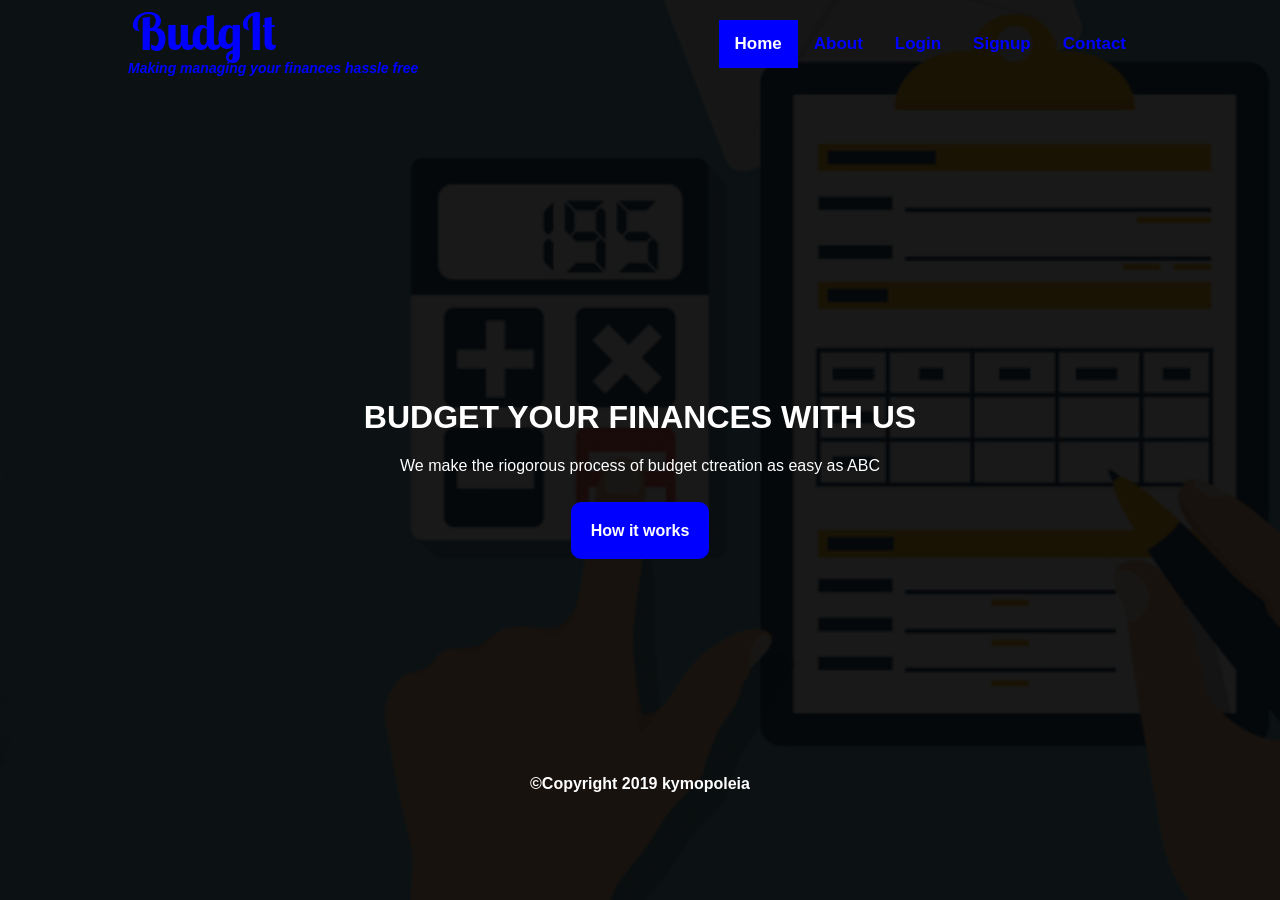
==== index.html @ b8f73a2d "created a login and signup page that is validated with javascript" ====
<!DOCTYPE html>
<html lang="en">
<head>
    <meta charset="UTF-8">
    <meta name="viewport" content="width=device-width, initial-scale=1.0">
    <meta http-equiv="X-UA-Compatible" content="ie=edge">
    <title>BudgIt</title>
    <link rel = "icon" href = "images\logo2.png" type = "image/png">
    <link rel="stylesheet" href="style.css">
    <link href="https://fonts.googleapis.com/css?family=Lobster|Lobster+Two&display=swap" rel="stylesheet">
    <link rel="stylesheet" href="https://stackpath.bootstrapcdn.com/font-awesome/4.7.0/css/font-awesome.min.css">
</head>
<body>
    <div class="container">
        <div class="main">
            <header>
                <div id="logo-div">
                    <img src="images/logo.png" id="logo" alt=""> <span id="logo-text">BudgIt</span> 
                    <p>Making managing your finances hassle free</p>
                </div>
                <div id="nav-div" class="nav-div">
                    <p> <a href="index.html" class="active"> Home</a>
                        <a href=""> About</a>
                        <a href="login.html" > Login</a>
                        <a href="signup.html" id="signup"> Signup</a>
                        <a href=""> Contact</a>
                        <a href="javascript:void(0);" class="icon" onclick="myFunction()">
                                <img src="img/mdi_menu.png" alt="">
                              </a>
                    </p>
                </div>
            </header>
            <div class="center">
                   <h1>BUDGET YOUR FINANCES WITH US</h1>
                   <p>We make the riogorous process of budget ctreation as easy as ABC</p>
                   <p><a href="#" id="link">How it works</a></p>

            </div>
            <div class="clear"></div>
            <footer>
                <b>&copy;Copyright 2019 kymopoleia</b>
            </footer>
        </div>
    </div>
    <script src="script.js"></script>
</body>
</html>
---- style.css ----
body{
    margin:0;
    font-family: Arial, Helvetica, sans-serif;
    background: url('img/budget.png') no-repeat;
    background-size: cover;
}
body a:hover{
    color: black;
}
.container{
    height: 100vh;
    width: 100%;
    background-color: rgba(0, 0, 0, 0.9);
    
}
.main{
    width: 80%;
    margin: 0 auto;
    /* background-color: gray; */
    height: 100vh;
}
#logo-div{
    float: left;
}
#logo-div p{
    font-style: italic;
    font-size: 14px;
    color: #0000FF;
    font-weight: bold;
    margin-top: -3px;
}
#logo-text{
    /* margin-top: -10px; */
    font-family: 'Lobster Two', cursive;
    font-weight: bold;
    font-size: 50px;
    color: #0000FF;
}
.nav-div{
    float: right;
    
    word-spacing: 10px;
    font-size: 20px;
    padding-right: 10px;
    
}
.nav-div .icon {
    display: none;
  }
header{
    overflow: hidden;
}
.nav-div a.active {
    background-color:#0000FF;
    color: white;
  }
.nav-div a{
    float: left;
    display: block;
    text-align: center;
    padding: 14px 16px;
    color: #0000FF;
    text-decoration: none;
    font-weight: bold;
    font-size: 17px;
}
.content-fields{
    float: left;

}
.content-fields label{
    color: white

}
.content{
    text-align: center;
    color: white;
    height: 68vh;
    
}
.center{
    margin-top: 100px;
}
.center a{
    padding: 20px;
    background-color: #0000FF;
    line-height: 80px;
    text-decoration: none;
    color: #fff;
    font-weight: bolder;
    border-radius: 10px;
}
.content-fields h2{
    font-family: 'Lobster Two', cursive;
    font-weight: bold;
    font-size: 45px;
    color: #0000FF;
    font-weight: normal;
}
.content-fields p{
    margin-top: -30px;
    font-size: 30px;
}
.content-fields a{
    color: red;
    font-style: italic;
    font-size: 18px;
    text-decoration: none;
    font-weight: bold;
}

#form input{
    padding: 10px 10px;
    width: 250px;
    border: none;
    border-bottom: 1px solid black;
    border-radius: 5px;
    outline:none;
    margin-bottom: 10px;
}
#password{
    padding: 10px 10px;
    width: 150px;
    border: none;
    border-bottom: 1px solid black;
    border-radius: 5px;
    outline:none;
    margin-bottom: 10px;
}
#submit{
    background:#0000FF;
    color: #fff;
    height: 47px;
    font-weight: bold;
    font-size: 24px;
    border-radius: 5px;
    border: none !important;
    width: 270px !important;
    }

footer{
    width: 100%;
    text-align: center;
    position: relative;
    /* top: 15vh; */
    color: white;
}
.clear{
    clear: both;
}
/* Mobile Styles */
@media only screen and (max-width: 400px) {
    #logo-div{
        float: left;
        margin-top: 20px;
        overflow: hidden;
    }
    #logo-div p{
        font-style: italic;
        font-size: 8px;
        color: #0000FF;
        font-weight: bold;
        margin-top: -3px;
    }
    .nav-div.responsive {position:fixed; right: 0; padding-top: 20px;}
    .nav-div.responsive a.icon {
      position: absolute;
      right: 0;
      top: 0;
    }
    .nav-div a.icon {
        float: right;
        display: block;
        position: fixed;
      }
    .nav-div.responsive a {
      float: none;
      display: block;
      padding-top: 20px;
      text-align: left;
    }
    .nav-div a{display: none;}

    .content{
        text-align: center;
        align-content: center;
        color: white;
        height: 78.6vh;
    }
    .content a{
        text-decoration: none;
        color: red;
    }
    .center #link{
        color: white;
    }
    
    .center{
        text-align: center;
        align-content: center;
        color: white;
        height: 65vh;
        margin-top: 100px;
    }
    .content-fields h2{
        font-family: 'Lobster Two', cursive;
    font-weight: bold;
    font-size: 25px;
    color: #0000FF;
    font-weight: bold;
    }
    .content-fields p{
        margin-top: -20px;
        font-size: 25px;
    }
  
  }
  
  /* Tablet Styles */

  @media only screen and (min-width: 401px) and (max-width: 960px) {
    body{
        background: url('img/budget.png') no-repeat;
        background-size: cover;
    }
    #logo-div{
        float: left;
        margin-top: 20px;
        overflow: hidden;
    }
    #logo-div p{
        font-style: italic;
        font-size: 10px;
        color: #0000FF;
        font-weight: bold;
        margin-top: -2px;
    }
    .nav-div.responsive {position:fixed; right: 0; background: rgb(255, 255, 255); padding-top: 20px;}
    .nav-div.responsive a.icon {
      position: absolute;
      right: 0;
      top: 0;
    }
    .nav-div a.icon {
        float: right;
        display: block;
        position: fixed;
      }
    .nav-div.responsive a {
      float: none;
      display: block;
      padding-top: 20px;
      text-align: left;
    }
    .nav-div a{display: none;}

    .content{
        text-align: center;
        align-content: center;
        color: white;
        height: 77.8vh;
    }
    .content a{
        text-decoration: none;
        color: red;
    }
    .center #link{
        color: white;
    }
    
    .center{
        text-align: center;
        align-content: center;
        color: white;
        height: 65vh;
        margin-top: 100px;
    }
    .content-fields h2{
        font-family: 'Lobster Two', cursive;
    font-weight: bold;
    font-size: 25px;
    color: #0000FF;
    font-weight: bold;
    }
    .content-fields p{
        margin-top: -20px;
        font-size: 25px;
    }
   
  }
  @media only screen and (min-width:961px) and (max-width: 1600px){
    .content-fields h2{
        font-family: 'Lobster Two', cursive;
    font-weight: bold;
    font-size: 30px;
    color: #0000FF;
    }
    .content{
        text-align: center;
        align-content: center;
        color: white;
        height: 79vh;
    }
    .content a{
        text-decoration: none;
        color: red;
    }
    .center #link{
        color: white;
    }
    
    .center{
        text-align: center;
        align-content: center;
        color: white;
        height: 65vh;
        margin-top: 100px;
    }
    .content-fields p{
        margin-top: -20px;
        font-size: 25px;
    }
   
  }
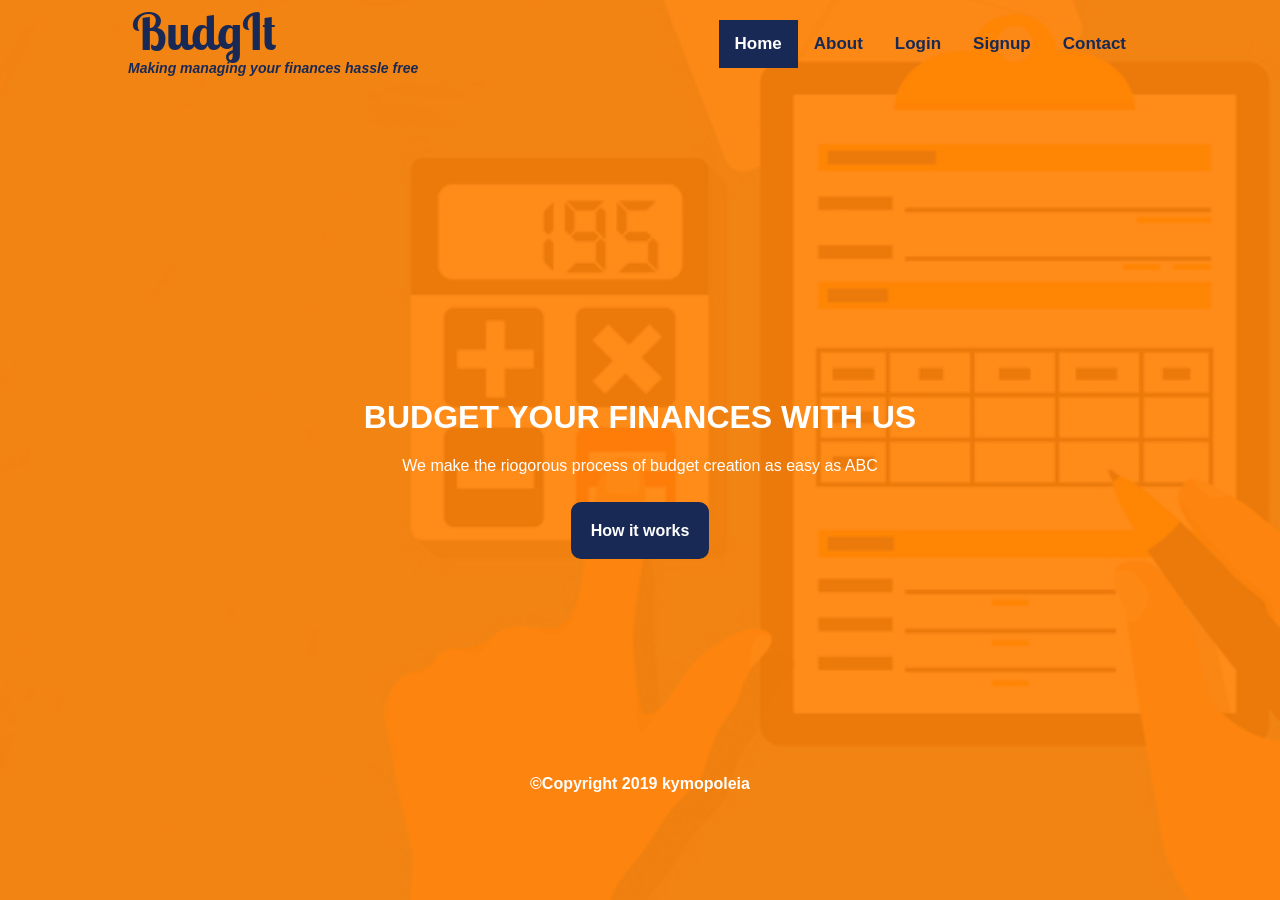
==== commit 55df2e6a: "made change to a typo" ====
--- a/index.html
+++ b/index.html
@@ -32,7 +32,7 @@
             </header>
             <div class="center">
                    <h1>BUDGET YOUR FINANCES WITH US</h1>
-                   <p>We make the riogorous process of budget ctreation as easy as ABC</p>
+                   <p>We make the riogorous process of budget creation as easy as ABC</p>
                    <p><a href="#" id="link">How it works</a></p>
 
             </div>
--- a/style.css
+++ b/style.css
@@ -10,7 +10,7 @@
 .container{
     height: 100vh;
     width: 100%;
-    background-color: rgba(0, 0, 0, 0.9);
+    background-color: rgba(255, 127, 0, 0.9);
     
 }
 .main{
@@ -18,6 +18,11 @@
     margin: 0 auto;
     /* background-color: gray; */
     height: 100vh;
+}#view{
+    padding: 9px 3px 13px 0;
+    background-color: #182955;
+    border-top-right-radius: 5px;
+    border-bottom-right-radius: 5px;
 }
 #logo-div{
     float: left;
@@ -25,7 +30,7 @@
 #logo-div p{
     font-style: italic;
     font-size: 14px;
-    color: #0000FF;
+    color: #182955;
     font-weight: bold;
     margin-top: -3px;
 }
@@ -34,7 +39,7 @@
     font-family: 'Lobster Two', cursive;
     font-weight: bold;
     font-size: 50px;
-    color: #0000FF;
+    color: #182955;
 }
 .nav-div{
     float: right;
@@ -51,7 +56,7 @@
     overflow: hidden;
 }
 .nav-div a.active {
-    background-color:#0000FF;
+    background-color:#182955;
     color: white;
   }
 .nav-div a{
@@ -59,7 +64,7 @@
     display: block;
     text-align: center;
     padding: 14px 16px;
-    color: #0000FF;
+    color: #182955;
     text-decoration: none;
     font-weight: bold;
     font-size: 17px;
@@ -83,7 +88,7 @@
 }
 .center a{
     padding: 20px;
-    background-color: #0000FF;
+    background-color: #182955;
     line-height: 80px;
     text-decoration: none;
     color: #fff;
@@ -94,7 +99,7 @@
     font-family: 'Lobster Two', cursive;
     font-weight: bold;
     font-size: 45px;
-    color: #0000FF;
+    color: #182955;
     font-weight: normal;
 }
 .content-fields p{
@@ -128,7 +133,7 @@
     margin-bottom: 10px;
 }
 #submit{
-    background:#0000FF;
+    background:#182955;
     color: #fff;
     height: 47px;
     font-weight: bold;
@@ -206,7 +211,7 @@
         font-family: 'Lobster Two', cursive;
     font-weight: bold;
     font-size: 25px;
-    color: #0000FF;
+    color: #182955;
     font-weight: bold;
     }
     .content-fields p{
@@ -231,7 +236,7 @@
     #logo-div p{
         font-style: italic;
         font-size: 10px;
-        color: #0000FF;
+        color: #182955;
         font-weight: bold;
         margin-top: -2px;
     }
@@ -279,7 +284,7 @@
         font-family: 'Lobster Two', cursive;
     font-weight: bold;
     font-size: 25px;
-    color: #0000FF;
+    color: #182955;
     font-weight: bold;
     }
     .content-fields p{
@@ -293,7 +298,7 @@
         font-family: 'Lobster Two', cursive;
     font-weight: bold;
     font-size: 30px;
-    color: #0000FF;
+    color: #182955;
     }
     .content{
         text-align: center;
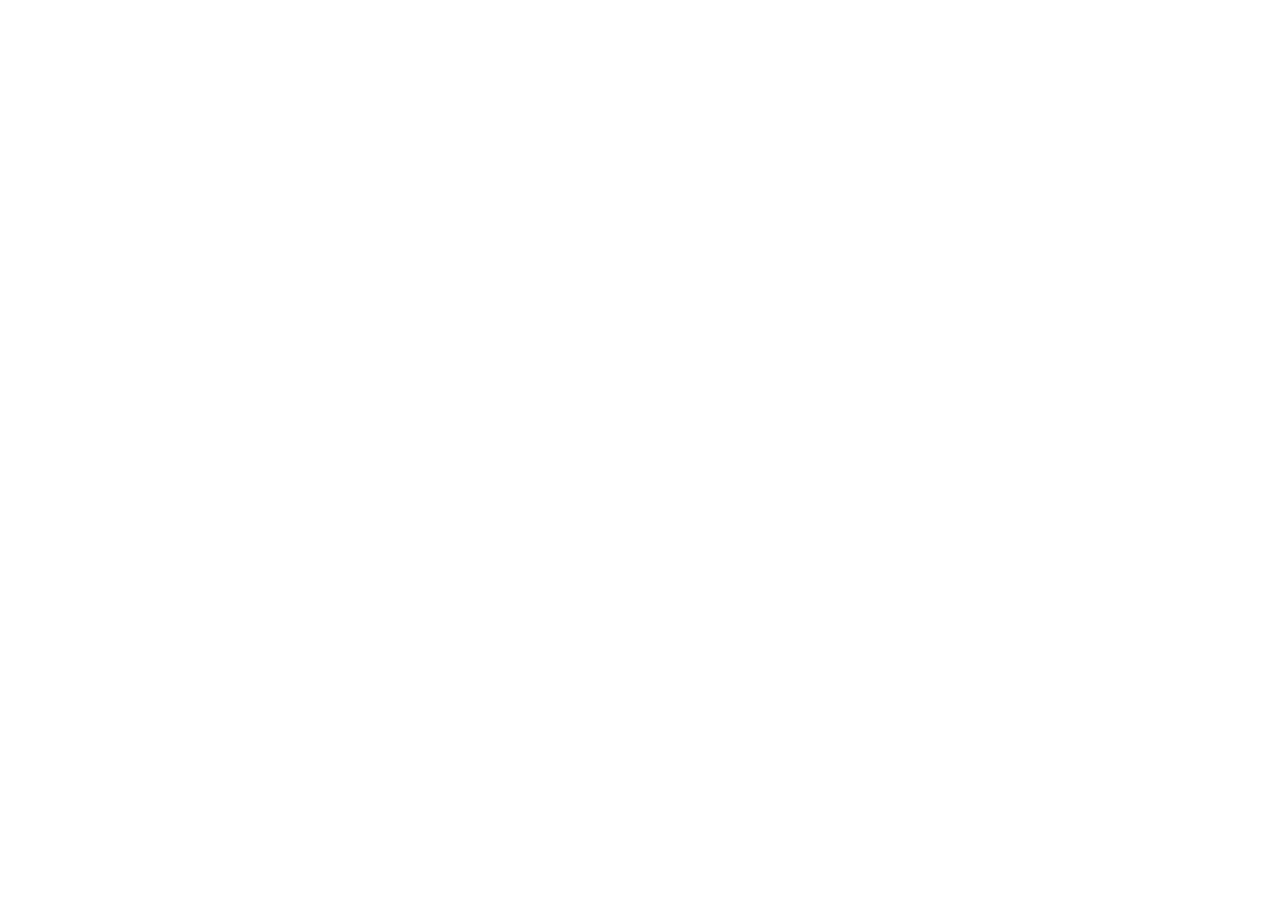
==== commit 499b313b: "initial commit" ====
--- a/index.html
+++ b/index.html
@@ -4,44 +4,9 @@
     <meta charset="UTF-8">
     <meta name="viewport" content="width=device-width, initial-scale=1.0">
     <meta http-equiv="X-UA-Compatible" content="ie=edge">
-    <title>BudgIt</title>
-    <link rel = "icon" href = "images\logo2.png" type = "image/png">
-    <link rel="stylesheet" href="style.css">
-    <link href="https://fonts.googleapis.com/css?family=Lobster|Lobster+Two&display=swap" rel="stylesheet">
-    <link rel="stylesheet" href="https://stackpath.bootstrapcdn.com/font-awesome/4.7.0/css/font-awesome.min.css">
+    <title>Nebula Budget</title>
 </head>
 <body>
-    <div class="container">
-        <div class="main">
-            <header>
-                <div id="logo-div">
-                    <img src="images/logo.png" id="logo" alt=""> <span id="logo-text">BudgIt</span> 
-                    <p>Making managing your finances hassle free</p>
-                </div>
-                <div id="nav-div" class="nav-div">
-                    <p> <a href="index.html" class="active"> Home</a>
-                        <a href=""> About</a>
-                        <a href="login.html" > Login</a>
-                        <a href="signup.html" id="signup"> Signup</a>
-                        <a href=""> Contact</a>
-                        <a href="javascript:void(0);" class="icon" onclick="myFunction()">
-                                <img src="img/mdi_menu.png" alt="">
-                              </a>
-                    </p>
-                </div>
-            </header>
-            <div class="center">
-                   <h1>BUDGET YOUR FINANCES WITH US</h1>
-                   <p>We make the riogorous process of budget creation as easy as ABC</p>
-                   <p><a href="#" id="link">How it works</a></p>
-
-            </div>
-            <div class="clear"></div>
-            <footer>
-                <b>&copy;Copyright 2019 kymopoleia</b>
-            </footer>
-        </div>
-    </div>
-    <script src="script.js"></script>
+    
 </body>
 </html>
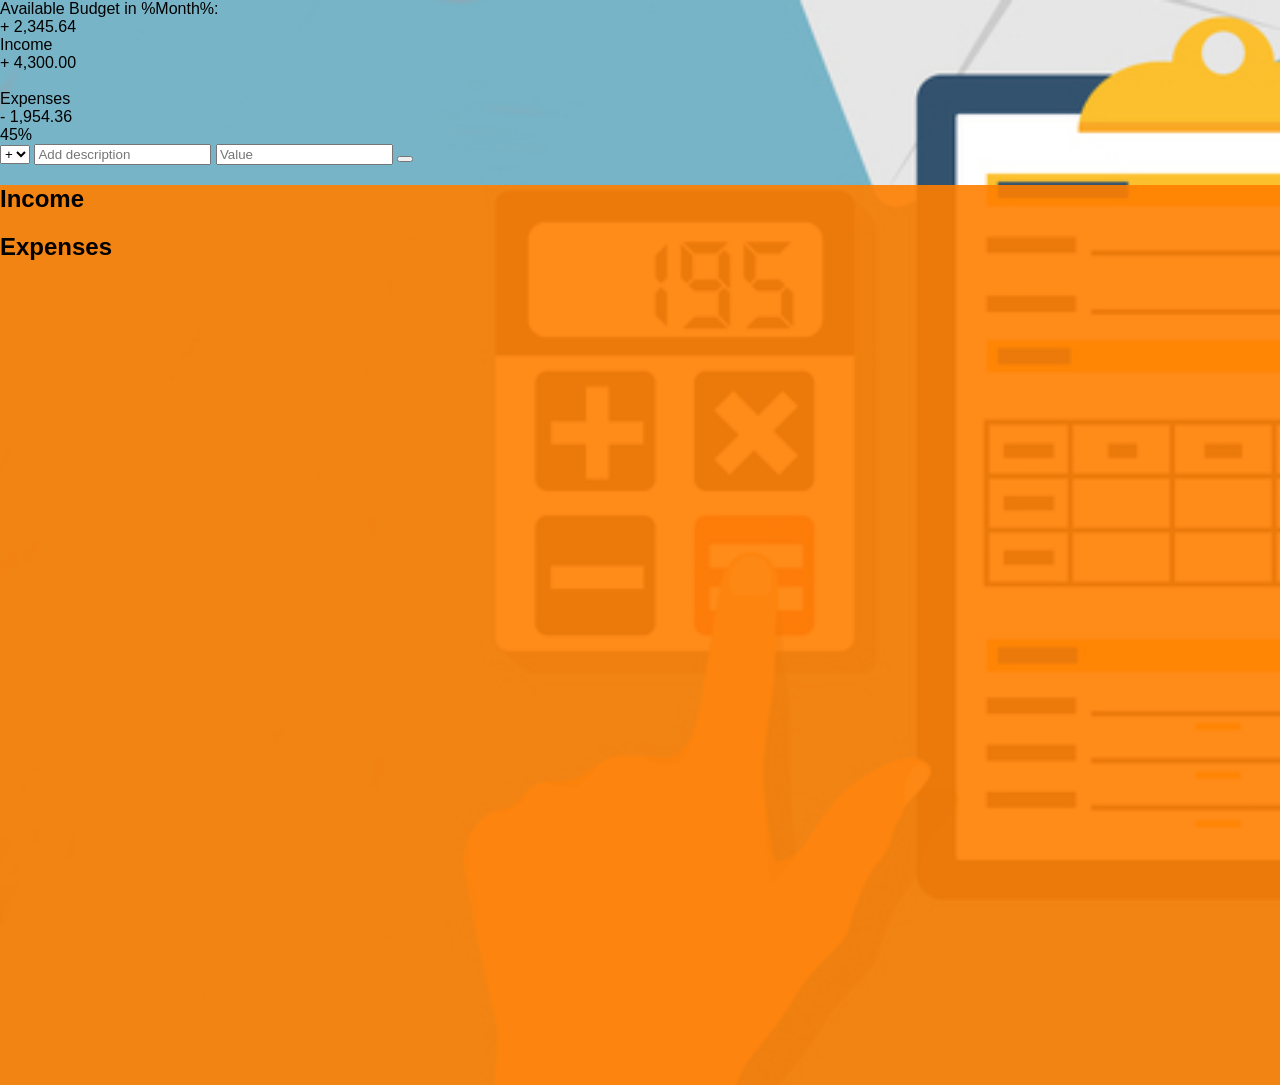
==== commit b7c4e9d0: "This is html markup of the full budget app" ====
--- a/index.html
+++ b/index.html
@@ -1,12 +1,131 @@
 <!DOCTYPE html>
 <html lang="en">
-<head>
-    <meta charset="UTF-8">
-    <meta name="viewport" content="width=device-width, initial-scale=1.0">
-    <meta http-equiv="X-UA-Compatible" content="ie=edge">
-    <title>Nebula Budget</title>
-</head>
-<body>
-    
-</body>
+    <head>
+        <meta charset="UTF-8">
+        <link href="https://fonts.googleapis.com/css?family=Open+Sans:100,300,400,600" rel="stylesheet" type="text/css">
+        <link href="http://code.ionicframework.com/ionicons/2.0.1/css/ionicons.min.css" rel="stylesheet" type="text/css">
+        <link type="text/css" rel="stylesheet" href="style.css">
+        <title>Nebula | Kymopoleia</title>
+    </head>
+    <body>
+        
+        <div class="top">
+            <div class="budget">
+                <div class="budget__title">
+                    Available Budget in <span class="budget__title--month">%Month%</span>:
+                </div>
+                
+                <div class="budget__value">+ 2,345.64</div>
+                
+                <div class="budget__income clearfix">
+                    <div class="budget__income--text">Income</div>
+                    <div class="right">
+                        <div class="budget__income--value">+ 4,300.00</div>
+                        <div class="budget__income--percentage">&nbsp;</div>
+                    </div>
+                </div>
+                
+                <div class="budget__expenses clearfix">
+                    <div class="budget__expenses--text">Expenses</div>
+                    <div class="right clearfix">
+                        <div class="budget__expenses--value">- 1,954.36</div>
+                        <div class="budget__expenses--percentage">45%</div>
+                    </div>
+                </div>
+            </div>
+        </div>
+        
+        
+        
+        <div class="bottom">
+            <div class="add">
+                <div class="add__container">
+                    <select class="add__type">
+
+                        <!--inc stands for income-->
+                        <option value="inc" selected>+</option>
+
+                        <!--inc stands for expenses-->
+                        <option value="exp">-</option>
+                    </select>
+                    <input type="text" class="add__description" placeholder="Add description">
+                    <input type="number" class="add__value" placeholder="Value">
+                    <button class="add__btn"><i class="ion-ios-checkmark-outline"></i></button>
+                </div>
+            </div>
+            
+            <div class="container clearfix">
+                <div class="income">
+                    <h2 class="income__title">Income</h2>
+                    
+                    <div class="income__list">
+                
+                <!--This commented part below is for a test-->        
+                        <!--
+                        <div class="item clearfix" id="income-0">
+                            <div class="item__description">Salary</div>
+                            <div class="right clearfix">
+                                <div class="item__value">+ 2,100.00</div>
+                                <div class="item__delete">
+                                    <button class="item__delete--btn">
+                                        <i class="ion-ios-close-outline"></i>
+                                    </button>
+                                </div>
+                            </div>
+                        </div>
+                        
+                        <div class="item clearfix" id="income-1">
+                            <div class="item__description">Sold car</div>
+                            <div class="right clearfix">
+                                <div class="item__value">+ 1,500.00</div>
+                                <div class="item__delete">
+                                    <button class="item__delete--btn"><i class="ion-ios-close-outline"></i></button>
+                                </div>
+                            </div>
+                        </div>
+                        -->
+                        
+                    </div>
+                </div>
+                
+                
+                
+                <div class="expenses">
+                    <h2 class="expenses__title">Expenses</h2>
+                    
+                    <div class="expenses__list">
+                       
+                        <!--
+                        <div class="item clearfix" id="expense-0">
+                            <div class="item__description">Apartment rent</div>
+                            <div class="right clearfix">
+                                <div class="item__value">- 900.00</div>
+                                <div class="item__percentage">21%</div>
+                                <div class="item__delete">
+                                    <button class="item__delete--btn"><i class="ion-ios-close-outline"></i></button>
+                                </div>
+                            </div>
+                        </div>
+
+                        <div class="item clearfix" id="expense-1">
+                            <div class="item__description">Grocery shopping</div>
+                            <div class="right clearfix">
+                                <div class="item__value">- 435.28</div>
+                                <div class="item__percentage">10%</div>
+                                <div class="item__delete">
+                                    <button class="item__delete--btn"><i class="ion-ios-close-outline"></i></button>
+                                </div>
+                            </div>
+                        </div>
+                        -->
+                        
+                    </div>
+                </div>
+            </div>
+            
+            
+        </div>
+        
+        <script src="app.js"></script>
+    </body>
 </html>
--- a/style.css
+++ b/style.css
@@ -0,0 +1,333 @@
+body{
+    margin:0;
+    font-family: Arial, Helvetica, sans-serif;
+    background: url('img/budget.png') no-repeat;
+    background-size: cover;
+}
+body a:hover{
+    color: black;
+}
+
+
+.container{
+    height: 100vh;
+    width: 100%;
+    background-color: rgba(255, 127, 0, 0.9);
+    
+}
+.main{
+    width: 80%;
+    margin: 0 auto;
+    /* background-color: gray; */
+    height: 100vh;
+}#view{
+    padding: 9px 3px 13px 0;
+    background-color: #182955;
+    border-top-right-radius: 5px;
+    border-bottom-right-radius: 5px;
+}
+#logo-div{
+    float: left;
+}
+#logo-div p{
+    font-style: italic;
+    font-size: 14px;
+    color: #182955;
+    font-weight: bold;
+    margin-top: -3px;
+}
+#logo-text{
+    /* margin-top: -10px; */
+    font-family: 'Lobster Two', cursive;
+    font-weight: bold;
+    font-size: 50px;
+    color: #182955;
+}
+.nav-div{
+    float: right;
+    
+    word-spacing: 10px;
+    font-size: 20px;
+    padding-right: 10px;
+    
+}
+.nav-div .icon {
+    display: none;
+  }
+header{
+    overflow: hidden;
+}
+.nav-div a.active {
+    background-color:#182955;
+    color: white;
+  }
+.nav-div a{
+    float: left;
+    display: block;
+    text-align: center;
+    padding: 14px 16px;
+    color: #182955;
+    text-decoration: none;
+    font-weight: bold;
+    font-size: 17px;
+}
+.content-fields{
+    float: left;
+
+}
+.content-fields label{
+    color: white
+
+}
+.content{
+    text-align: center;
+    color: white;
+    height: 68vh;
+    
+}
+.center{
+    margin-top: 100px;
+}
+.center a{
+    padding: 20px;
+    background-color: #182955;
+    line-height: 80px;
+    text-decoration: none;
+    color: #fff;
+    font-weight: bolder;
+    border-radius: 10px;
+}
+.content-fields h2{
+    font-family: 'Lobster Two', cursive;
+    font-weight: bold;
+    font-size: 45px;
+    color: #182955;
+    font-weight: normal;
+}
+.content-fields p{
+    margin-top: -30px;
+    font-size: 30px;
+}
+.content-fields a{
+    color: red;
+    font-style: italic;
+    font-size: 18px;
+    text-decoration: none;
+    font-weight: bold;
+}
+
+#form input{
+    padding: 10px 10px;
+    width: 250px;
+    border: none;
+    border-bottom: 1px solid black;
+    border-radius: 5px;
+    outline:none;
+    margin-bottom: 10px;
+}
+#password{
+    padding: 10px 10px;
+    width: 150px;
+    border: none;
+    border-bottom: 1px solid black;
+    border-radius: 5px;
+    outline:none;
+    margin-bottom: 10px;
+}
+#submit{
+    background:#182955;
+    color: #fff;
+    height: 40px;
+    font-weight: bold;
+    font-size: 20px;
+    border-radius: 5px;
+    border: none !important;
+    width: 100px !important;
+    cursor: pointer;
+    }
+
+
+footer{
+    width: 100%;
+    text-align: center;
+    position: relative;
+    /* top: 15vh; */
+    color: white;
+}
+.clear{
+    clear: both;
+}
+/* Mobile Styles */
+@media only screen and (max-width: 400px) {
+    #logo-div{
+        float: left;
+        margin-top: 20px;
+        overflow: hidden;
+    }
+    #logo-div p{
+        font-style: italic;
+        font-size: 8px;
+        color: #0000FF;
+        font-weight: bold;
+        margin-top: -3px;
+    }
+    .nav-div.responsive {position:fixed; right: 0; padding-top: 20px;}
+    .nav-div.responsive a.icon {
+      position: absolute;
+      right: 0;
+      top: 0;
+    }
+    .nav-div a.icon {
+        float: right;
+        display: block;
+        position: fixed;
+      }
+    .nav-div.responsive a {
+      float: none;
+      display: block;
+      padding-top: 20px;
+      text-align: left;
+    }
+    .nav-div a{display: none;}
+
+    .content{
+        text-align: center;
+        align-content: center;
+        color: white;
+        height: 78.6vh;
+    }
+    .content a{
+        text-decoration: none;
+        color: red;
+    }
+    .center #link{
+        color: white;
+    }
+    
+    .center{
+        text-align: center;
+        align-content: center;
+        color: white;
+        height: 65vh;
+        margin-top: 100px;
+    }
+    .content-fields h2{
+        font-family: 'Lobster Two', cursive;
+    font-weight: bold;
+    font-size: 25px;
+    color: #182955;
+    font-weight: bold;
+    }
+    .content-fields p{
+        margin-top: -20px;
+        font-size: 25px;
+    }
+  
+  }
+  
+  /* Tablet Styles */
+
+  @media only screen and (min-width: 401px) and (max-width: 960px) {
+    body{
+        background: url('img/budget.png') no-repeat;
+        background-size: cover;
+    }
+    #logo-div{
+        float: left;
+        margin-top: 20px;
+        overflow: hidden;
+    }
+    #logo-div p{
+        font-style: italic;
+        font-size: 10px;
+        color: #182955;
+        font-weight: bold;
+        margin-top: -2px;
+    }
+    .nav-div.responsive {position:fixed; right: 0; background: rgb(255, 255, 255); padding-top: 20px;}
+    .nav-div.responsive a.icon {
+      position: absolute;
+      right: 0;
+      top: 0;
+    }
+    .nav-div a.icon {
+        float: right;
+        display: block;
+        position: fixed;
+      }
+    .nav-div.responsive a {
+      float: none;
+      display: block;
+      padding-top: 20px;
+      text-align: left;
+    }
+    .nav-div a{display: none;}
+
+    .content{
+        text-align: center;
+        align-content: center;
+        color: white;
+        height: 77.8vh;
+    }
+    .content a{
+        text-decoration: none;
+        color: red;
+    }
+    .center #link{
+        color: white;
+    }
+    
+    .center{
+        text-align: center;
+        align-content: center;
+        color: white;
+        height: 65vh;
+        margin-top: 100px;
+    }
+    .content-fields h2{
+        font-family: 'Lobster Two', cursive;
+    font-weight: bold;
+    font-size: 25px;
+    color: #182955;
+    font-weight: bold;
+    }
+    .content-fields p{
+        margin-top: -20px;
+        font-size: 25px;
+    }
+   
+  }
+  @media only screen and (min-width:961px) and (max-width: 1600px){
+    .content-fields h2{
+        font-family: 'Lobster Two', cursive;
+    font-weight: bold;
+    font-size: 30px;
+    color: #182955;
+    }
+    .content{
+        text-align: center;
+        align-content: center;
+        color: white;
+        height: 79vh;
+    }
+    .content a{
+        text-decoration: none;
+        color: red;
+    }
+    .center #link{
+        color: white;
+    }
+    
+    .center{
+        text-align: center;
+        align-content: center;
+        color: white;
+        height: 65vh;
+        margin-top: 100px;
+    }
+    .content-fields p{
+        margin-top: -20px;
+        font-size: 25px;
+    }
+   
+  }
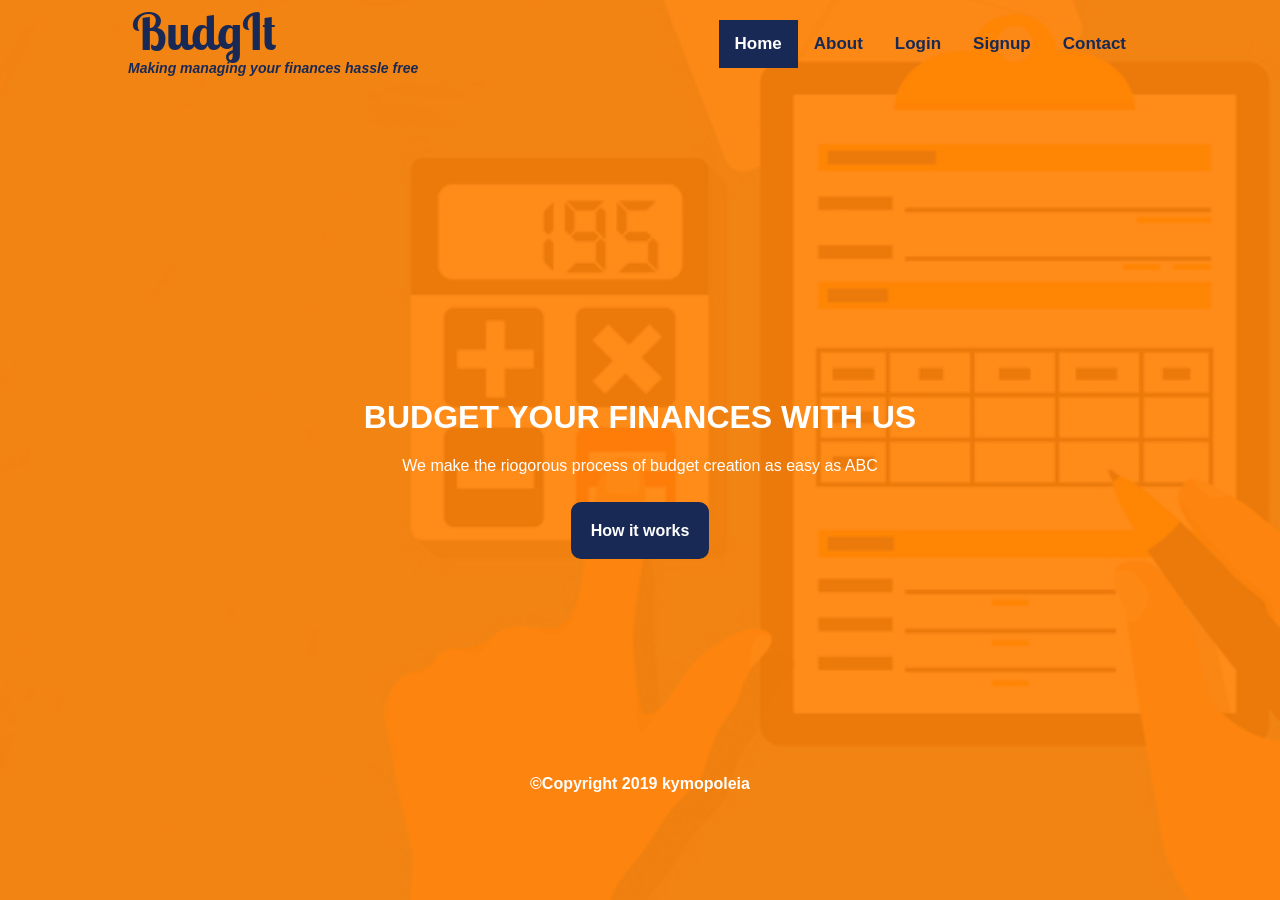
==== commit ab77f6f3: "Merge pull request #1 from hngi/master Merge" ====
--- a/index.html
+++ b/index.html
@@ -1,131 +1,47 @@
 <!DOCTYPE html>
 <html lang="en">
-    <head>
-        <meta charset="UTF-8">
-        <link href="https://fonts.googleapis.com/css?family=Open+Sans:100,300,400,600" rel="stylesheet" type="text/css">
-        <link href="http://code.ionicframework.com/ionicons/2.0.1/css/ionicons.min.css" rel="stylesheet" type="text/css">
-        <link type="text/css" rel="stylesheet" href="style.css">
-        <title>Nebula | Kymopoleia</title>
-    </head>
-    <body>
-        
-        <div class="top">
-            <div class="budget">
-                <div class="budget__title">
-                    Available Budget in <span class="budget__title--month">%Month%</span>:
+<head>
+    <meta charset="UTF-8">
+    <meta name="viewport" content="width=device-width, initial-scale=1.0">
+    <meta http-equiv="X-UA-Compatible" content="ie=edge">
+    <title>BudgIt</title>
+    <link rel = "icon" href = "images\logo2.png" type = "image/png">
+    <link rel="stylesheet" href="style.css">
+    <link href="https://fonts.googleapis.com/css?family=Lobster|Lobster+Two&display=swap" rel="stylesheet">
+    <link rel="stylesheet" href="https://stackpath.bootstrapcdn.com/font-awesome/4.7.0/css/font-awesome.min.css">
+</head>
+<body>
+    <div class="container">
+        <div class="main">
+            <header>
+                <div id="logo-div">
+                    <img src="images/logo.png" id="logo" alt=""> <span id="logo-text">BudgIt</span> 
+                    <p>Making managing your finances hassle free</p>
                 </div>
-                
-                <div class="budget__value">+ 2,345.64</div>
-                
-                <div class="budget__income clearfix">
-                    <div class="budget__income--text">Income</div>
-                    <div class="right">
-                        <div class="budget__income--value">+ 4,300.00</div>
-                        <div class="budget__income--percentage">&nbsp;</div>
-                    </div>
+                <div id="nav-div" class="nav-div">
+                    <p> <a href="index.html" class="active"> Home</a>
+                        <a href=""> About</a>
+                        <a href="login.html" > Login</a>
+                        <a href="signup.html" id="signup"> Signup</a>
+                        <a href=""> Contact</a>
+                        <a href="javascript:void(0);" class="icon" onclick="myFunction()">
+                                <img src="img/mdi_menu.png" alt="">
+                              </a>
+                    </p>
                 </div>
-                
-                <div class="budget__expenses clearfix">
-                    <div class="budget__expenses--text">Expenses</div>
-                    <div class="right clearfix">
-                        <div class="budget__expenses--value">- 1,954.36</div>
-                        <div class="budget__expenses--percentage">45%</div>
-                    </div>
-                </div>
+            </header>
+            <div class="center">
+                   <h1>BUDGET YOUR FINANCES WITH US</h1>
+                   <p>We make the riogorous process of budget creation as easy as ABC</p>
+                   <p><a href="#" id="link">How it works</a></p>
+
             </div>
+            <div class="clear"></div>
+            <footer>
+                <b>&copy;Copyright 2019 kymopoleia</b>
+            </footer>
         </div>
-        
-        
-        
-        <div class="bottom">
-            <div class="add">
-                <div class="add__container">
-                    <select class="add__type">
-
-                        <!--inc stands for income-->
-                        <option value="inc" selected>+</option>
-
-                        <!--inc stands for expenses-->
-                        <option value="exp">-</option>
-                    </select>
-                    <input type="text" class="add__description" placeholder="Add description">
-                    <input type="number" class="add__value" placeholder="Value">
-                    <button class="add__btn"><i class="ion-ios-checkmark-outline"></i></button>
-                </div>
-            </div>
-            
-            <div class="container clearfix">
-                <div class="income">
-                    <h2 class="income__title">Income</h2>
-                    
-                    <div class="income__list">
-                
-                <!--This commented part below is for a test-->        
-                        <!--
-                        <div class="item clearfix" id="income-0">
-                            <div class="item__description">Salary</div>
-                            <div class="right clearfix">
-                                <div class="item__value">+ 2,100.00</div>
-                                <div class="item__delete">
-                                    <button class="item__delete--btn">
-                                        <i class="ion-ios-close-outline"></i>
-                                    </button>
-                                </div>
-                            </div>
-                        </div>
-                        
-                        <div class="item clearfix" id="income-1">
-                            <div class="item__description">Sold car</div>
-                            <div class="right clearfix">
-                                <div class="item__value">+ 1,500.00</div>
-                                <div class="item__delete">
-                                    <button class="item__delete--btn"><i class="ion-ios-close-outline"></i></button>
-                                </div>
-                            </div>
-                        </div>
-                        -->
-                        
-                    </div>
-                </div>
-                
-                
-                
-                <div class="expenses">
-                    <h2 class="expenses__title">Expenses</h2>
-                    
-                    <div class="expenses__list">
-                       
-                        <!--
-                        <div class="item clearfix" id="expense-0">
-                            <div class="item__description">Apartment rent</div>
-                            <div class="right clearfix">
-                                <div class="item__value">- 900.00</div>
-                                <div class="item__percentage">21%</div>
-                                <div class="item__delete">
-                                    <button class="item__delete--btn"><i class="ion-ios-close-outline"></i></button>
-                                </div>
-                            </div>
-                        </div>
-
-                        <div class="item clearfix" id="expense-1">
-                            <div class="item__description">Grocery shopping</div>
-                            <div class="right clearfix">
-                                <div class="item__value">- 435.28</div>
-                                <div class="item__percentage">10%</div>
-                                <div class="item__delete">
-                                    <button class="item__delete--btn"><i class="ion-ios-close-outline"></i></button>
-                                </div>
-                            </div>
-                        </div>
-                        -->
-                        
-                    </div>
-                </div>
-            </div>
-            
-            
-        </div>
-        
-        <script src="app.js"></script>
-    </body>
+    </div>
+    <script src="script.js"></script>
+</body>
 </html>
--- a/style.css
+++ b/style.css
@@ -7,8 +7,6 @@
 body a:hover{
     color: black;
 }
-
-
 .container{
     height: 100vh;
     width: 100%;
@@ -137,15 +135,13 @@
 #submit{
     background:#182955;
     color: #fff;
-    height: 40px;
-    font-weight: bold;
-    font-size: 20px;
+    height: 47px;
+    font-weight: bold;
+    font-size: 24px;
     border-radius: 5px;
     border: none !important;
-    width: 100px !important;
-    cursor: pointer;
-    }
-
+    width: 200px !important;
+    }
 
 footer{
     width: 100%;
@@ -198,7 +194,7 @@
     }
     .content a{
         text-decoration: none;
-        color: red;
+        color: #182955;
     }
     .center #link{
         color: white;
@@ -271,7 +267,7 @@
     }
     .content a{
         text-decoration: none;
-        color: red;
+        color:#182955;
     }
     .center #link{
         color: white;
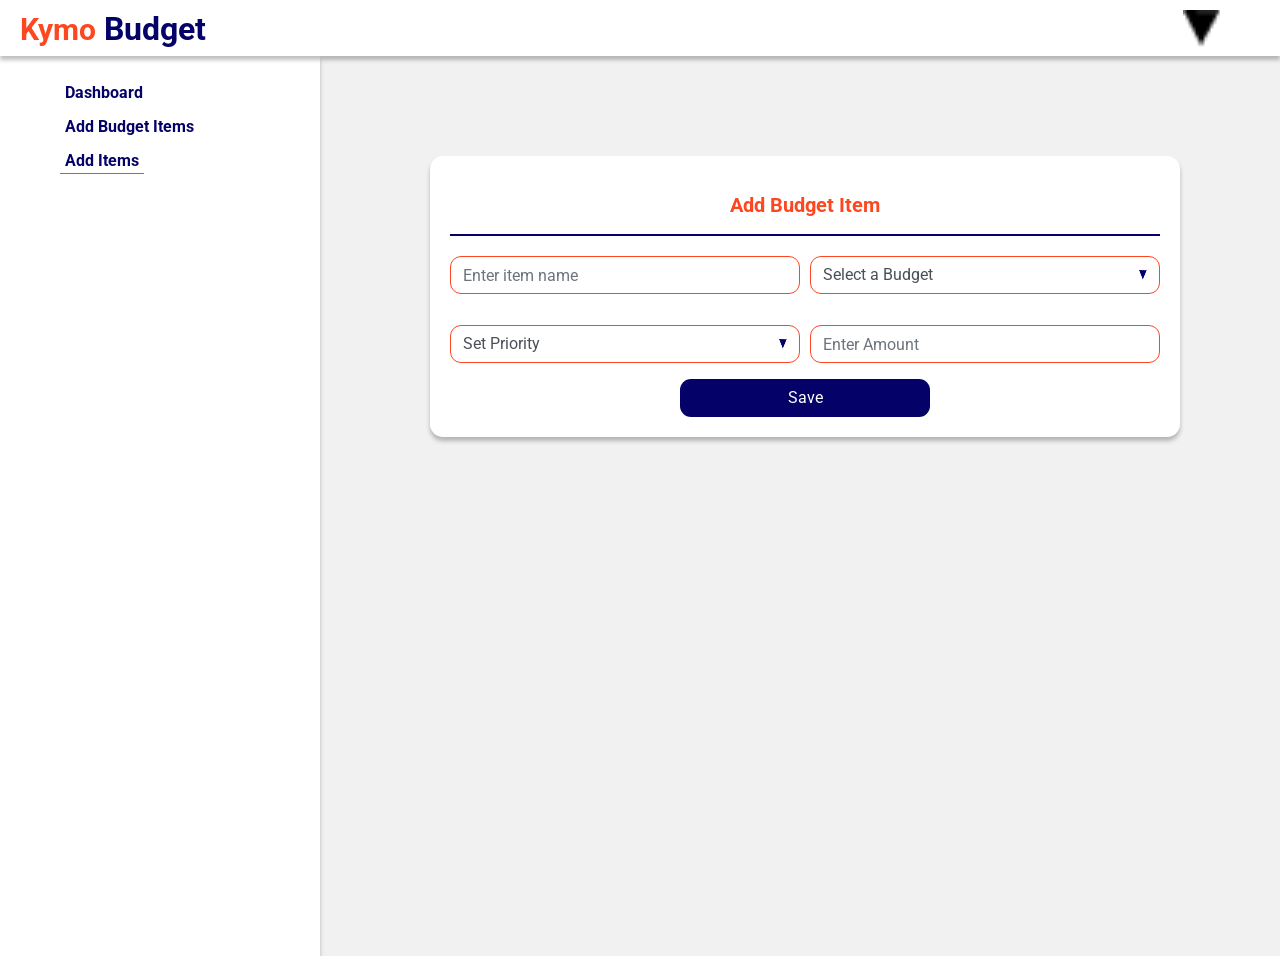
==== commit d5a9cdf5: "Finished the add budget" ====
--- a/index.html
+++ b/index.html
@@ -4,44 +4,86 @@
     <meta charset="UTF-8">
     <meta name="viewport" content="width=device-width, initial-scale=1.0">
     <meta http-equiv="X-UA-Compatible" content="ie=edge">
-    <title>BudgIt</title>
-    <link rel = "icon" href = "images\logo2.png" type = "image/png">
+    <link href="https://fonts.googleapis.com/css?family=Roboto&display=swap" rel="stylesheet"> 
+    <link rel="stylesheet" href="https://stackpath.bootstrapcdn.com/bootstrap/4.3.1/css/bootstrap.min.css" integrity="sha384-ggOyR0iXCbMQv3Xipma34MD+dH/1fQ784/j6cY/iJTQUOhcWr7x9JvoRxT2MZw1T" crossorigin="anonymous">
     <link rel="stylesheet" href="style.css">
-    <link href="https://fonts.googleapis.com/css?family=Lobster|Lobster+Two&display=swap" rel="stylesheet">
-    <link rel="stylesheet" href="https://stackpath.bootstrapcdn.com/font-awesome/4.7.0/css/font-awesome.min.css">
+    <script src="https://kit.fontawesome.com/833e0cadb7.js" crossorigin="anonymous"></script>
+    <title>Buddget App</title>
 </head>
-<body>
-    <div class="container">
-        <div class="main">
-            <header>
-                <div id="logo-div">
-                    <img src="images/logo.png" id="logo" alt=""> <span id="logo-text">BudgIt</span> 
-                    <p>Making managing your finances hassle free</p>
-                </div>
-                <div id="nav-div" class="nav-div">
-                    <p> <a href="index.html" class="active"> Home</a>
-                        <a href=""> About</a>
-                        <a href="login.html" > Login</a>
-                        <a href="signup.html" id="signup"> Signup</a>
-                        <a href=""> Contact</a>
-                        <a href="javascript:void(0);" class="icon" onclick="myFunction()">
-                                <img src="img/mdi_menu.png" alt="">
-                              </a>
-                    </p>
-                </div>
-            </header>
-            <div class="center">
-                   <h1>BUDGET YOUR FINANCES WITH US</h1>
-                   <p>We make the riogorous process of budget creation as easy as ABC</p>
-                   <p><a href="#" id="link">How it works</a></p>
+<body class="">
+    <header>
 
+        <nav>
+            <div class="brandname">
+                <h2 class="header-brandname"><a href="#"> <span class="redText">Kymo</span> Budget</a></h2>
             </div>
-            <div class="clear"></div>
-            <footer>
-                <b>&copy;Copyright 2019 kymopoleia</b>
-            </footer>
-        </div>
-    </div>
-    <script src="script.js"></script>
+            <img class='user-avatar' src="images/avatar.png" alt="">
+            <div class="dropdown">
+                    <div class="dropdown-toggler" id="dropdownMenuButton" data-toggle="dropdown" aria-haspopup="true" aria-expanded="false">
+                      <img src="images/drop.png" alt="">
+                    </div>
+                    <div class="dropdown-menu" aria-labelledby="dropdownMenuButton">
+                      <a class="dropdown-item" href="#">Action</a>
+                      <a class="dropdown-item" href="#">Another action</a>
+                      <a class="dropdown-item" href="#">Something else here</a>
+                    </div>
+                  </div>
+
+        </nav>
+
+    </header>
+
+    <main>
+
+        <section class="sidebar">
+
+            <ul class="sidebar-list">
+                <li><i class="fas fa-home"></i> Dashboard</li>
+                <li><i class="fas fa-plus-circle"></i> Add Budget Items</li>
+                <li class="active"> <i class="fas fa-plus-circle"></i> Add Items</li>
+            </ul>
+        </section>
+
+        <section class="add-budget">
+                <form class="add-budget-form">
+                    <h2>Add Budget Item</h2>
+                        <div class="form-row margin-height">
+                          <div class="form-group col-md-6">
+                            <input type="text" class="form-control"  placeholder="Enter item name">
+                          </div>
+                          <div class="form-group col-md-6">
+                                <select class="custom-select">
+                                        <option selected>Select a Budget</option>
+                                        <option value="1">One</option>
+                                        <option value="2">Two</option>
+                                        <option value="3">Three</option>
+                                      </select>
+                          </div>
+                        </div>
+
+                        <div class="form-row">
+                                <div class="form-group col-md-6">
+                                        <select class="custom-select">
+                                            <option selected>Set Priority</option>
+                                            <option value="1">One</option>
+                                            <option value="2">Two</option>
+                                            <option value="3">Three</option>
+                                        </select>
+                                    </div>
+                            <div class="form-group col-md-6">
+                                <input type="text" class="form-control"  placeholder="Enter Amount">
+                            </div>
+
+                        </div>
+                        <button type="submit" class="btn budget-save text-center">Save</button>
+                      </form>
+
+        </section>
+
+    </main>
+
+    <script src="https://code.jquery.com/jquery-3.3.1.slim.min.js" integrity="sha384-q8i/X+965DzO0rT7abK41JStQIAqVgRVzpbzo5smXKp4YfRvH+8abtTE1Pi6jizo" crossorigin="anonymous"></script>
+<script src="https://cdnjs.cloudflare.com/ajax/libs/popper.js/1.14.7/umd/popper.min.js" integrity="sha384-UO2eT0CpHqdSJQ6hJty5KVphtPhzWj9WO1clHTMGa3JDZwrnQq4sF86dIHNDz0W1" crossorigin="anonymous"></script>
+<script src="https://stackpath.bootstrapcdn.com/bootstrap/4.3.1/js/bootstrap.min.js" integrity="sha384-JjSmVgyd0p3pXB1rRibZUAYoIIy6OrQ6VrjIEaFf/nJGzIxFDsf4x0xIM+B07jRM" crossorigin="anonymous"></script>
 </body>
 </html>
--- a/style.css
+++ b/style.css
@@ -1,329 +1,212 @@
+/* *{
+    margin: 0;
+    padding: 0;
+    box-sizing: border-box;
+} */
+
 body{
-    margin:0;
-    font-family: Arial, Helvetica, sans-serif;
-    background: url('img/budget.png') no-repeat;
-    background-size: cover;
-}
-body a:hover{
-    color: black;
-}
-.container{
+    font-family: 'Roboto', sans-serif;
+    color: #040268;
+    font-style: normal;
+    font-weight: bold;
     height: 100vh;
-    width: 100%;
-    background-color: rgba(255, 127, 0, 0.9);
+    background: #F1F1F1;
+
+}
+
+nav{
+    display: grid;
+    grid-template-columns: 1fr;
+    grid-auto-flow: column;
+    box-shadow: 0px 4px 4px rgba(0, 0, 0, 0.25);
+    z-index: 2;
+    background: #FFFFFF;
+    padding-top: 10px;
+}
+
+.brandname{
+    margin-left: 20px;
+}
+
+.header-brandname a{
+    color: #040268;
+    font-weight: bold;
+}
+
+.redText{
+    font-weight: bold;
+    font-size: 30px;
+    line-height: 35px;
+    text-align: center;
+    color: #FD4720;
+
+
+}
+
+.dropdown{
+    margin: 9px 32px 0 0;
+}
+
+.dropdown-toggler{
+    margin-right: 6px;
+}
+
+.dropdown-menu.show{
+    transform: translate3d(-172px, 21px, 0px) !important;
+}
+
+.user-avatar{
+    margin-right: 20px;
+    width: 39px;
+    height: 39px;
+}
+
+main{
+    display: grid;
+    grid-template-columns: 1fr 3fr;
+}
+
+.sidebar{
+    background: #FFFFFF;
+    box-shadow: 0px 4px 4px rgba(0, 0, 0, 0.25);
+    height: 100vh;
+    z-index: -1;
+    padding: 20px;
+}
+
+
+.sidebar-list{
+    list-style: none;
+
+}
+
+.sidebar-list li{
+    font-size: 1rem;
+    padding: 5px
+}
+
+.sidebar-list li i{
+    color: #FD4720;
+}
+
+
+.add-budget {
+    background: #F1F1F1;
+    margin: 50px 0 0 60px;
+    text-align: center;
+}
+
+.add-budget-form{   
+    background: #FFFFFF;
+    box-shadow: 0px 4px 4px rgba(0, 0, 0, 0.25);
+    border-radius: 13px;
+    margin: 50px;
+    width: 750px;
+    padding: 20px;
+}
+
+.add-budget-form h2{
+    padding: 15px;
+    font-size: 20px;
+    line-height: 28px;
+    text-align: center;
+    color: #FD4720;
+    font-weight: bold;
+    border-bottom: 2px solid #040268;
+    margin-bottom: 20px;
+}
+
+.form-row{
+    margin-top: 15px;
+}
+
+/* 
+hr{
+    border: 2px solid #040268;
+    transform: rotate(-0.24deg);
+    width: 686.01px;
+} */
+
+.form-control{
+    border: 1px solid #FD4720;
+    box-sizing: border-box;
+    border-radius: 11px;
+}
+
+.custom-select {
+   background: url('images/select.png') no-repeat right .75rem center/8px 10px;
+   border: 1px solid #FD4720;
+   box-sizing: border-box;
+   border-radius: 11px;
+}
+
+
+.budget-save{
+    background: #040268;
+    color: #FFFFFF;
+    width: 250px;
+    border-radius: 11px;
+}
+
+.btn:hover {
+	color: #fff;
+}
+
+.active{
+    border-bottom: 1px solid #FD4720;
+    width: max-content;
+    padding-bottom: 0 !important;
+}
+
+@media(max-width:900px){
+    .sidebar{
+        display: none;
+    }
+    main{
+        grid-template-columns: 1fr;
+
+    }
+
+    .add-budget-form{
+        display: block;
+        width: 67%;
+    }
+}
+
+
+@media(max-width:600px){
+
+
+    .add-budget-form{
+        display: block;
+        width: 50%;
+    }
+
+}
+
+
+@media(max-width:500px){
+
+
+    .add-budget-form{
+        display: block;
+        width: 83%;
+    }
+    .add-budget{
+        margin:0
     
-}
-.main{
-    width: 80%;
-    margin: 0 auto;
-    /* background-color: gray; */
-    height: 100vh;
-}#view{
-    padding: 9px 3px 13px 0;
-    background-color: #182955;
-    border-top-right-radius: 5px;
-    border-bottom-right-radius: 5px;
-}
-#logo-div{
-    float: left;
-}
-#logo-div p{
-    font-style: italic;
-    font-size: 14px;
-    color: #182955;
-    font-weight: bold;
-    margin-top: -3px;
-}
-#logo-text{
-    /* margin-top: -10px; */
-    font-family: 'Lobster Two', cursive;
-    font-weight: bold;
-    font-size: 50px;
-    color: #182955;
-}
-.nav-div{
-    float: right;
+        }
+}
+
+
+@media(max-width:375px){ 
+
+    .add-budget{
+        margin: 0;
     
-    word-spacing: 10px;
-    font-size: 20px;
-    padding-right: 10px;
-    
-}
-.nav-div .icon {
-    display: none;
-  }
-header{
-    overflow: hidden;
-}
-.nav-div a.active {
-    background-color:#182955;
-    color: white;
-  }
-.nav-div a{
-    float: left;
-    display: block;
-    text-align: center;
-    padding: 14px 16px;
-    color: #182955;
-    text-decoration: none;
-    font-weight: bold;
-    font-size: 17px;
-}
-.content-fields{
-    float: left;
-
-}
-.content-fields label{
-    color: white
-
-}
-.content{
-    text-align: center;
-    color: white;
-    height: 68vh;
-    
-}
-.center{
-    margin-top: 100px;
-}
-.center a{
-    padding: 20px;
-    background-color: #182955;
-    line-height: 80px;
-    text-decoration: none;
-    color: #fff;
-    font-weight: bolder;
-    border-radius: 10px;
-}
-.content-fields h2{
-    font-family: 'Lobster Two', cursive;
-    font-weight: bold;
-    font-size: 45px;
-    color: #182955;
-    font-weight: normal;
-}
-.content-fields p{
-    margin-top: -30px;
-    font-size: 30px;
-}
-.content-fields a{
-    color: red;
-    font-style: italic;
-    font-size: 18px;
-    text-decoration: none;
-    font-weight: bold;
-}
-
-#form input{
-    padding: 10px 10px;
-    width: 250px;
-    border: none;
-    border-bottom: 1px solid black;
-    border-radius: 5px;
-    outline:none;
-    margin-bottom: 10px;
-}
-#password{
-    padding: 10px 10px;
-    width: 150px;
-    border: none;
-    border-bottom: 1px solid black;
-    border-radius: 5px;
-    outline:none;
-    margin-bottom: 10px;
-}
-#submit{
-    background:#182955;
-    color: #fff;
-    height: 47px;
-    font-weight: bold;
-    font-size: 24px;
-    border-radius: 5px;
-    border: none !important;
-    width: 200px !important;
-    }
-
-footer{
-    width: 100%;
-    text-align: center;
-    position: relative;
-    /* top: 15vh; */
-    color: white;
-}
-.clear{
-    clear: both;
-}
-/* Mobile Styles */
-@media only screen and (max-width: 400px) {
-    #logo-div{
-        float: left;
-        margin-top: 20px;
-        overflow: hidden;
-    }
-    #logo-div p{
-        font-style: italic;
-        font-size: 8px;
-        color: #0000FF;
-        font-weight: bold;
-        margin-top: -3px;
-    }
-    .nav-div.responsive {position:fixed; right: 0; padding-top: 20px;}
-    .nav-div.responsive a.icon {
-      position: absolute;
-      right: 0;
-      top: 0;
-    }
-    .nav-div a.icon {
-        float: right;
-        display: block;
-        position: fixed;
-      }
-    .nav-div.responsive a {
-      float: none;
-      display: block;
-      padding-top: 20px;
-      text-align: left;
-    }
-    .nav-div a{display: none;}
-
-    .content{
-        text-align: center;
-        align-content: center;
-        color: white;
-        height: 78.6vh;
-    }
-    .content a{
-        text-decoration: none;
-        color: #182955;
-    }
-    .center #link{
-        color: white;
-    }
-    
-    .center{
-        text-align: center;
-        align-content: center;
-        color: white;
-        height: 65vh;
-        margin-top: 100px;
-    }
-    .content-fields h2{
-        font-family: 'Lobster Two', cursive;
-    font-weight: bold;
-    font-size: 25px;
-    color: #182955;
-    font-weight: bold;
-    }
-    .content-fields p{
-        margin-top: -20px;
-        font-size: 25px;
-    }
-  
-  }
-  
-  /* Tablet Styles */
-
-  @media only screen and (min-width: 401px) and (max-width: 960px) {
-    body{
-        background: url('img/budget.png') no-repeat;
-        background-size: cover;
-    }
-    #logo-div{
-        float: left;
-        margin-top: 20px;
-        overflow: hidden;
-    }
-    #logo-div p{
-        font-style: italic;
-        font-size: 10px;
-        color: #182955;
-        font-weight: bold;
-        margin-top: -2px;
-    }
-    .nav-div.responsive {position:fixed; right: 0; background: rgb(255, 255, 255); padding-top: 20px;}
-    .nav-div.responsive a.icon {
-      position: absolute;
-      right: 0;
-      top: 0;
-    }
-    .nav-div a.icon {
-        float: right;
-        display: block;
-        position: fixed;
-      }
-    .nav-div.responsive a {
-      float: none;
-      display: block;
-      padding-top: 20px;
-      text-align: left;
-    }
-    .nav-div a{display: none;}
-
-    .content{
-        text-align: center;
-        align-content: center;
-        color: white;
-        height: 77.8vh;
-    }
-    .content a{
-        text-decoration: none;
-        color:#182955;
-    }
-    .center #link{
-        color: white;
-    }
-    
-    .center{
-        text-align: center;
-        align-content: center;
-        color: white;
-        height: 65vh;
-        margin-top: 100px;
-    }
-    .content-fields h2{
-        font-family: 'Lobster Two', cursive;
-    font-weight: bold;
-    font-size: 25px;
-    color: #182955;
-    font-weight: bold;
-    }
-    .content-fields p{
-        margin-top: -20px;
-        font-size: 25px;
-    }
-   
-  }
-  @media only screen and (min-width:961px) and (max-width: 1600px){
-    .content-fields h2{
-        font-family: 'Lobster Two', cursive;
-    font-weight: bold;
-    font-size: 30px;
-    color: #182955;
-    }
-    .content{
-        text-align: center;
-        align-content: center;
-        color: white;
-        height: 79vh;
-    }
-    .content a{
-        text-decoration: none;
-        color: red;
-    }
-    .center #link{
-        color: white;
-    }
-    
-    .center{
-        text-align: center;
-        align-content: center;
-        color: white;
-        height: 65vh;
-        margin-top: 100px;
-    }
-    .content-fields p{
-        margin-top: -20px;
-        font-size: 25px;
-    }
-   
-  }
+        }
+        .add-budget-form{
+            display: block;
+            width: 70%;
+          }
+} 
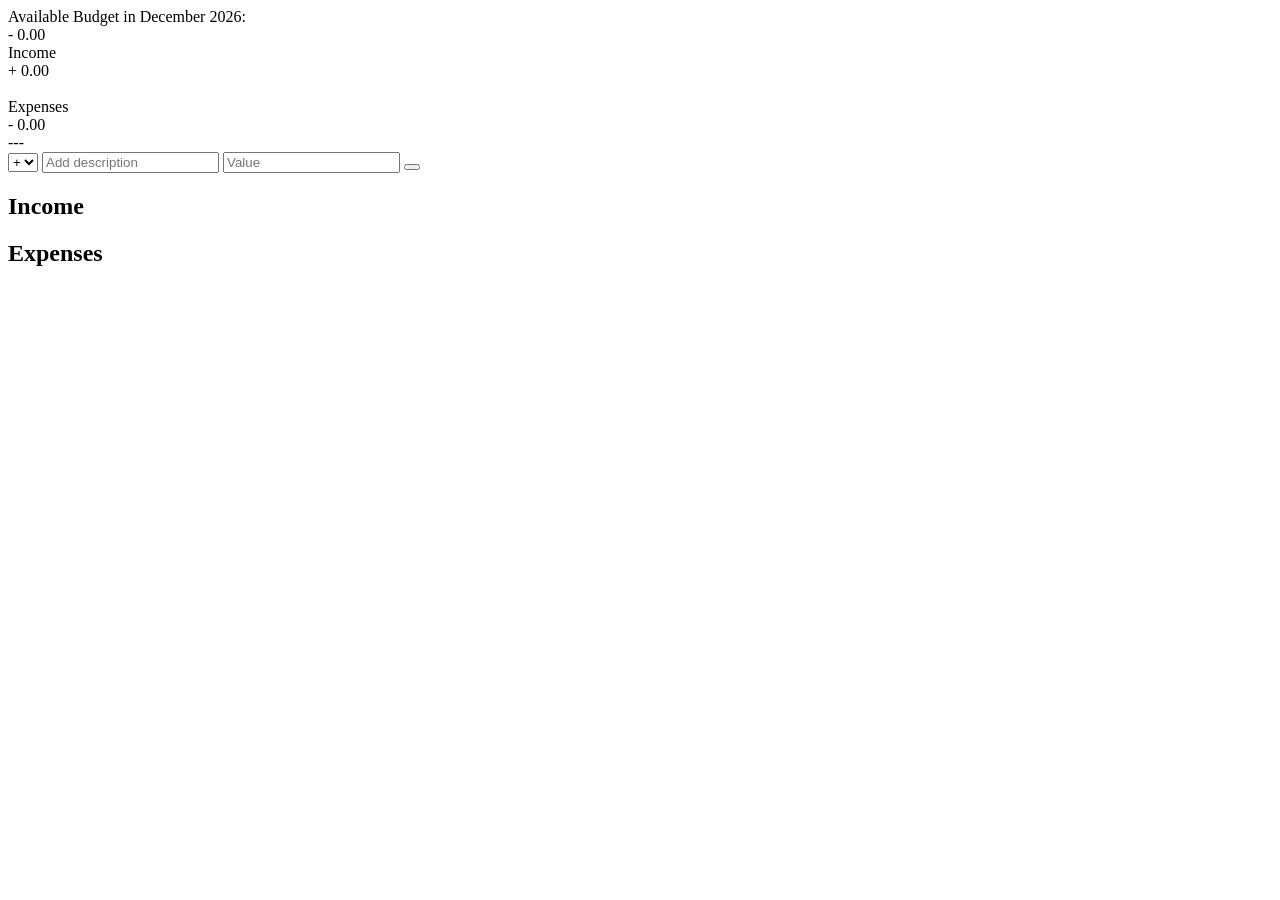
==== commit d52e3f5e: "added javascript" ====
--- a/index.html
+++ b/index.html
@@ -1,89 +1,131 @@
 <!DOCTYPE html>
 <html lang="en">
-<head>
-    <meta charset="UTF-8">
-    <meta name="viewport" content="width=device-width, initial-scale=1.0">
-    <meta http-equiv="X-UA-Compatible" content="ie=edge">
-    <link href="https://fonts.googleapis.com/css?family=Roboto&display=swap" rel="stylesheet"> 
-    <link rel="stylesheet" href="https://stackpath.bootstrapcdn.com/bootstrap/4.3.1/css/bootstrap.min.css" integrity="sha384-ggOyR0iXCbMQv3Xipma34MD+dH/1fQ784/j6cY/iJTQUOhcWr7x9JvoRxT2MZw1T" crossorigin="anonymous">
-    <link rel="stylesheet" href="style.css">
-    <script src="https://kit.fontawesome.com/833e0cadb7.js" crossorigin="anonymous"></script>
-    <title>Buddget App</title>
-</head>
-<body class="">
-    <header>
+    <head>
+        <meta charset="UTF-8">
+        <link href="https://fonts.googleapis.com/css?family=Open+Sans:100,300,400,600" rel="stylesheet" type="text/css">
+        <link href="http://code.ionicframework.com/ionicons/2.0.1/css/ionicons.min.css" rel="stylesheet" type="text/css">
+        <link type="text/css" rel="stylesheet" href="style.css">
+        <title>KymoBudget</title>
+    </head>
+    <body>
+        
+        <div class="top">
+            <div class="budget">
+                <div class="budget__title">
+                    Available Budget in <span class="budget__title--month">%Month%</span>:
+                </div>
+                
+                <div class="budget__value">+ 2,345.64</div>
+                
+                <div class="budget__income clearfix">
+                    <div class="budget__income--text">Income</div>
+                    <div class="right">
+                        <div class="budget__income--value">+ 4,300.00</div>
+                        <div class="budget__income--percentage">&nbsp;</div>
+                    </div>
+                </div>
+                
+                <div class="budget__expenses clearfix">
+                    <div class="budget__expenses--text">Expenses</div>
+                    <div class="right clearfix">
+                        <div class="budget__expenses--value">- 1,954.36</div>
+                        <div class="budget__expenses--percentage">45%</div>
+                    </div>
+                </div>
+            </div>
+        </div>
+        
+        
+        
+        <div class="bottom">
+            <div class="add">
+                <div class="add__container">
+                    <select class="add__type">
 
-        <nav>
-            <div class="brandname">
-                <h2 class="header-brandname"><a href="#"> <span class="redText">Kymo</span> Budget</a></h2>
+                        <!--inc stands for income-->
+                        <option value="inc" selected>+</option>
+
+                        <!--inc stands for expenses-->
+                        <option value="exp">-</option>
+                    </select>
+                    <input type="text" class="add__description" placeholder="Add description">
+                    <input type="number" class="add__value" placeholder="Value">
+                    <button class="add__btn"><i class="ion-ios-checkmark-outline"></i></button>
+                </div>
             </div>
-            <img class='user-avatar' src="images/avatar.png" alt="">
-            <div class="dropdown">
-                    <div class="dropdown-toggler" id="dropdownMenuButton" data-toggle="dropdown" aria-haspopup="true" aria-expanded="false">
-                      <img src="images/drop.png" alt="">
+            
+            <div class="container clearfix">
+                <div class="income">
+                    <h2 class="income__title">Income</h2>
+                    
+                    <div class="income__list">
+                
+                <!--This commented part below is for a test-->        
+                        <!--
+                        <div class="item clearfix" id="income-0">
+                            <div class="item__description">Salary</div>
+                            <div class="right clearfix">
+                                <div class="item__value">+ 2,100.00</div>
+                                <div class="item__delete">
+                                    <button class="item__delete--btn">
+                                        <i class="ion-ios-close-outline"></i>
+                                    </button>
+                                </div>
+                            </div>
+                        </div>
+                        
+                        <div class="item clearfix" id="income-1">
+                            <div class="item__description">Sold car</div>
+                            <div class="right clearfix">
+                                <div class="item__value">+ 1,500.00</div>
+                                <div class="item__delete">
+                                    <button class="item__delete--btn"><i class="ion-ios-close-outline"></i></button>
+                                </div>
+                            </div>
+                        </div>
+                        -->
+                        
                     </div>
-                    <div class="dropdown-menu" aria-labelledby="dropdownMenuButton">
-                      <a class="dropdown-item" href="#">Action</a>
-                      <a class="dropdown-item" href="#">Another action</a>
-                      <a class="dropdown-item" href="#">Something else here</a>
-                    </div>
-                  </div>
-
-        </nav>
-
-    </header>
-
-    <main>
-
-        <section class="sidebar">
-
-            <ul class="sidebar-list">
-                <li><i class="fas fa-home"></i> Dashboard</li>
-                <li><i class="fas fa-plus-circle"></i> Add Budget Items</li>
-                <li class="active"> <i class="fas fa-plus-circle"></i> Add Items</li>
-            </ul>
-        </section>
-
-        <section class="add-budget">
-                <form class="add-budget-form">
-                    <h2>Add Budget Item</h2>
-                        <div class="form-row margin-height">
-                          <div class="form-group col-md-6">
-                            <input type="text" class="form-control"  placeholder="Enter item name">
-                          </div>
-                          <div class="form-group col-md-6">
-                                <select class="custom-select">
-                                        <option selected>Select a Budget</option>
-                                        <option value="1">One</option>
-                                        <option value="2">Two</option>
-                                        <option value="3">Three</option>
-                                      </select>
-                          </div>
+                </div>
+                
+                
+                
+                <div class="expenses">
+                    <h2 class="expenses__title">Expenses</h2>
+                    
+                    <div class="expenses__list">
+                       
+                        <!--
+                        <div class="item clearfix" id="expense-0">
+                            <div class="item__description">Apartment rent</div>
+                            <div class="right clearfix">
+                                <div class="item__value">- 900.00</div>
+                                <div class="item__percentage">21%</div>
+                                <div class="item__delete">
+                                    <button class="item__delete--btn"><i class="ion-ios-close-outline"></i></button>
+                                </div>
+                            </div>
                         </div>
 
-                        <div class="form-row">
-                                <div class="form-group col-md-6">
-                                        <select class="custom-select">
-                                            <option selected>Set Priority</option>
-                                            <option value="1">One</option>
-                                            <option value="2">Two</option>
-                                            <option value="3">Three</option>
-                                        </select>
-                                    </div>
-                            <div class="form-group col-md-6">
-                                <input type="text" class="form-control"  placeholder="Enter Amount">
+                        <div class="item clearfix" id="expense-1">
+                            <div class="item__description">Grocery shopping</div>
+                            <div class="right clearfix">
+                                <div class="item__value">- 435.28</div>
+                                <div class="item__percentage">10%</div>
+                                <div class="item__delete">
+                                    <button class="item__delete--btn"><i class="ion-ios-close-outline"></i></button>
+                                </div>
                             </div>
-
                         </div>
-                        <button type="submit" class="btn budget-save text-center">Save</button>
-                      </form>
-
-        </section>
-
-    </main>
-
-    <script src="https://code.jquery.com/jquery-3.3.1.slim.min.js" integrity="sha384-q8i/X+965DzO0rT7abK41JStQIAqVgRVzpbzo5smXKp4YfRvH+8abtTE1Pi6jizo" crossorigin="anonymous"></script>
-<script src="https://cdnjs.cloudflare.com/ajax/libs/popper.js/1.14.7/umd/popper.min.js" integrity="sha384-UO2eT0CpHqdSJQ6hJty5KVphtPhzWj9WO1clHTMGa3JDZwrnQq4sF86dIHNDz0W1" crossorigin="anonymous"></script>
-<script src="https://stackpath.bootstrapcdn.com/bootstrap/4.3.1/js/bootstrap.min.js" integrity="sha384-JjSmVgyd0p3pXB1rRibZUAYoIIy6OrQ6VrjIEaFf/nJGzIxFDsf4x0xIM+B07jRM" crossorigin="anonymous"></script>
-</body>
+                        -->
+                        
+                    </div>
+                </div>
+            </div>
+            
+            
+        </div>
+        
+        <script src="script.js"></script>
+    </body>
 </html>
